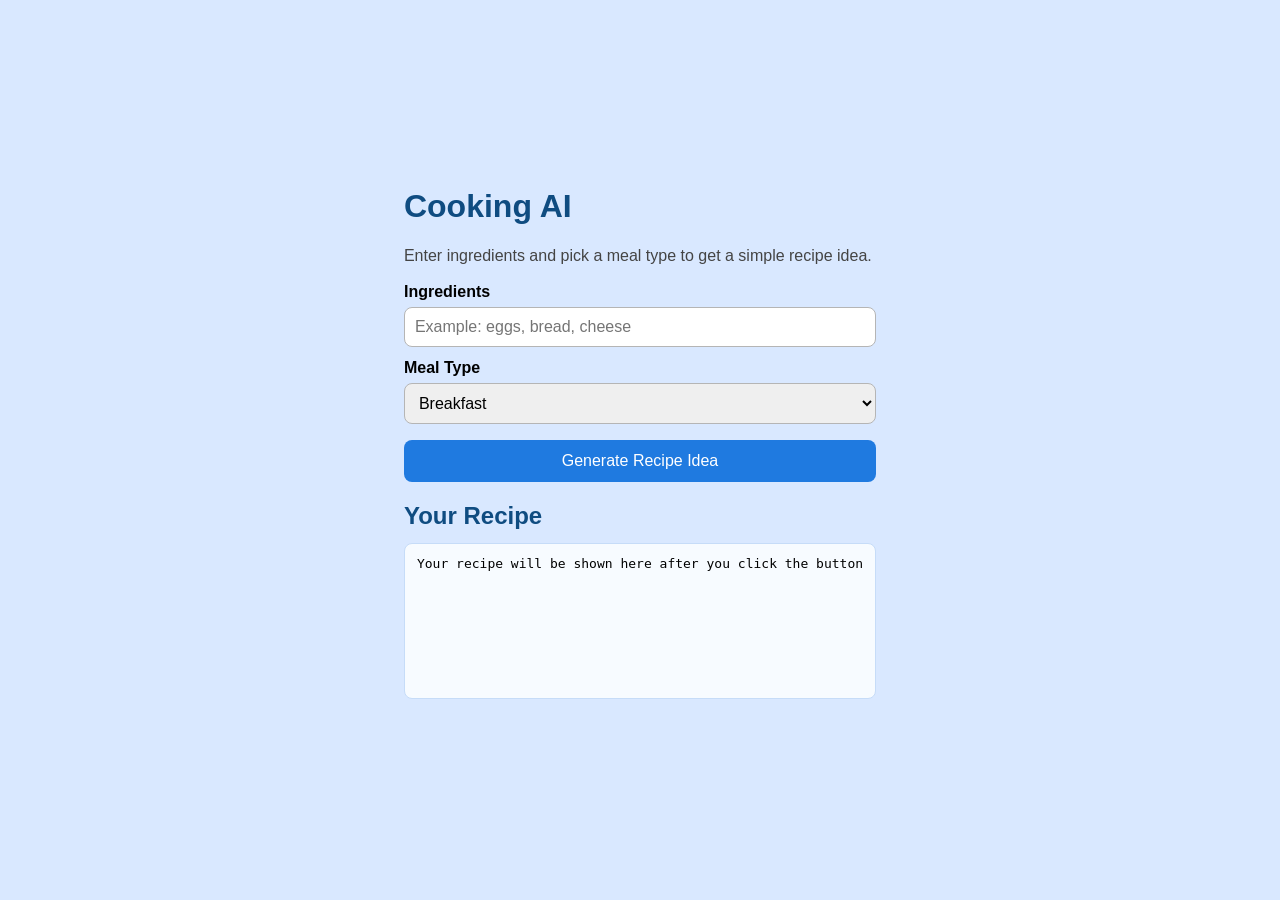
==== index.html @ 89c09581 "added app" ====
<!DOCTYPE html>
<html lang="en">

<head>
    <meta charset="UTF-8">
    <title>Broke College Students</title>
    <link rel="stylesheet" href="style.css">
</head>


<body>
  <div class="card">
    <!-- Main Title -->
    <h1>Cooking AI</h1>

    <!-- Description -->
    <p class="subtitle">Enter ingredients and pick a meal type to get a simple recipe idea.</p>

    <label for="ingredientsInput">Ingredients</label>
    <input id="ingredientsInput" type="text" placeholder="Example: eggs, bread, cheese">

    <label for="mealTypeSelect">Meal Type</label>

    <select id="mealTypeSelect">
      <option value="breakfast">Breakfast</option>
      <option value="lunch">Lunch</option>
      <option value="dinner">Dinner</option>
      <option value="snack">Snack</option>
    </select>
       
    

    <button id="generateButton" type="button">Generate Recipe Idea</button> 
    <h2>Your Recipe</h2>
    <pre id="recipeOutput" class="recipe-box">Your recipe will be shown here after you click the button</pre>
    </div>
    <script src="script.js"></script>
</body>

</html>
---- style.css ----
body{
    font-family: Arial, Helvetica, sans-serif;
    background-color: #d9e8ff;
    margin: 0;
    min-height: 100vh;
    display: flex;
    justify-content: center;
    align-items: center;
}

h1{
    margin-top: 0;
    color: #0f4c81;
}

.subtitle{
    color: #444444;
    margin-bottom: 18px;
}

label {
    display: block;
    text-align: left;
    margin-top: 12px;
    margin-bottom: 6px;
    font-weight: bold;
}

input, select {
    width: 100%;
    padding: 10px;
    border: 1px solid #b5b5b5;
    border-radius: 8px;
    font-size: 16px;
    box-sizing: border-box;
}

button {
    margin-top: 16px;
    width: 100%;
    padding: 12px;
    border: none;
    border-radius: 8px;
    background-color: #1f7ae0;
    color: white;
    font-size: 16px;
    cursor: pointer;
}

button:hover {
    background-color: #0f63c3;
}

h2 {
    margin-top: 20px;
    margin-bottom: 8px;
    color: #0f4c81;
}

.recipe-box {
    background-color: #f7fbff;
    border: 1px solid #c6dcf8;
    border-radius: 8px;
    padding: 12px; 
    min-height: 130px;
    text-align: left;
    white-space: pre-wrap;
}
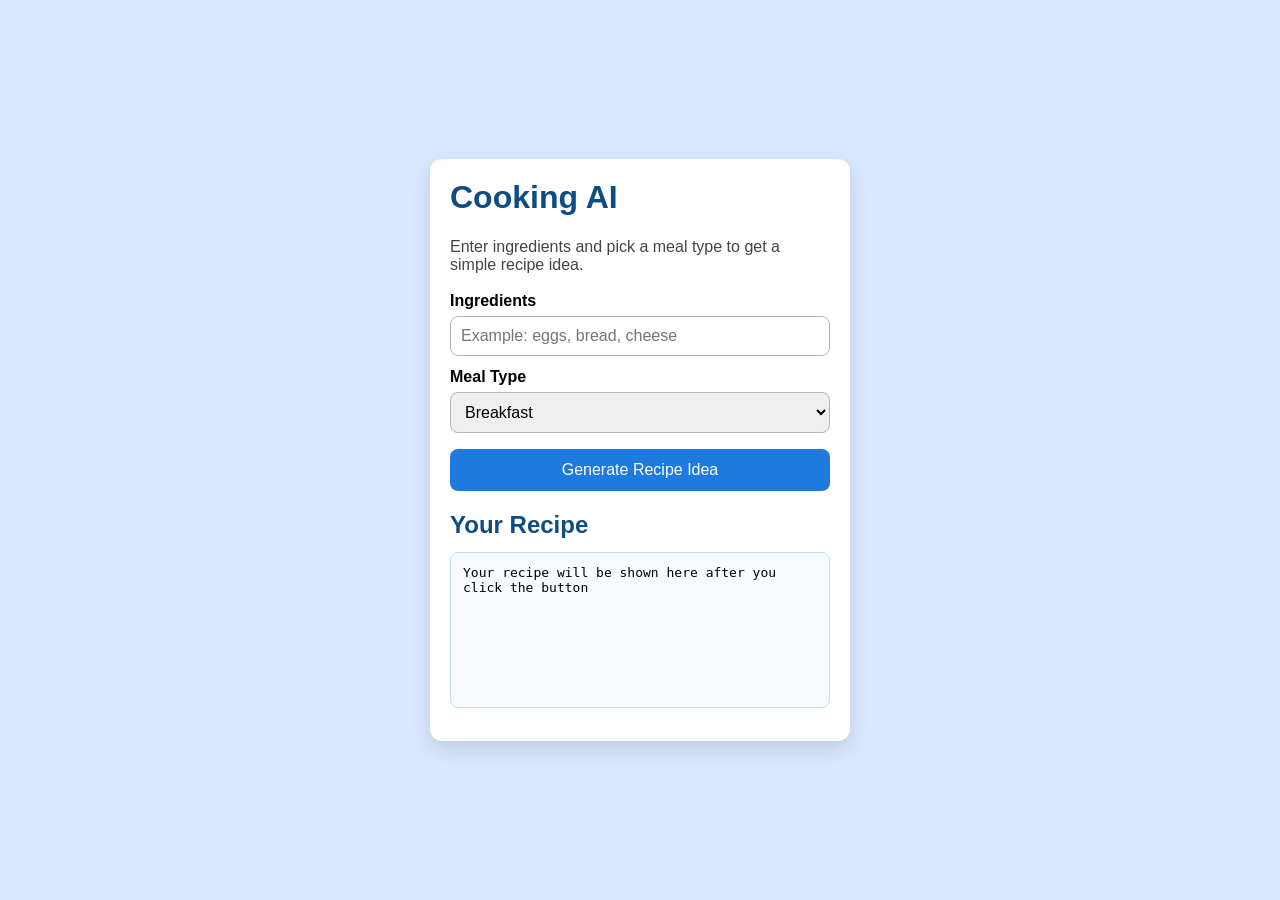
==== commit e5f7cb94: "added comments" ====
--- a/index.html
+++ b/index.html
@@ -2,26 +2,35 @@
 <html lang="en">
 
 <head>
+    <!-- Sets character encoding so text renders correctly -->
     <meta charset="UTF-8">
+    <!-- Text shown on the browser tab -->
     <title>Broke College Students</title>
+    <!-- Connects this HTML file to the CSS file -->
     <link rel="stylesheet" href="style.css">
 </head>
 
 
 <body>
+  <!-- Main card container that wraps all app content -->
   <div class="card">
-    <!-- Main Title -->
+    <!-- Main app heading -->
     <h1>Cooking AI</h1>
 
-    <!-- Description -->
+    <!-- Short instruction text for the user -->
     <p class="subtitle">Enter ingredients and pick a meal type to get a simple recipe idea.</p>
 
+    <!-- Label connected to the ingredients input by matching the id -->
     <label for="ingredientsInput">Ingredients</label>
+    <!-- Text box where user types ingredients -->
     <input id="ingredientsInput" type="text" placeholder="Example: eggs, bread, cheese">
 
+    <!-- Label connected to the meal type dropdown -->
     <label for="mealTypeSelect">Meal Type</label>
 
+    <!-- Dropdown menu for selecting one meal type -->
     <select id="mealTypeSelect">
+      <!-- Option values are read by JavaScript -->
       <option value="breakfast">Breakfast</option>
       <option value="lunch">Lunch</option>
       <option value="dinner">Dinner</option>
@@ -29,11 +38,14 @@
     </select>
        
     
-
+    <!-- Button that starts recipe generation in JavaScript -->
     <button id="generateButton" type="button">Generate Recipe Idea</button> 
+    <!-- Small heading for the output section -->
     <h2>Your Recipe</h2>
+    <!-- Preformatted text box where the recipe result is displayed -->
     <pre id="recipeOutput" class="recipe-box">Your recipe will be shown here after you click the button</pre>
-    </div>
+    </div> <!-- End of card container -->
+    <!-- Loads JavaScript after the HTML so elements exist first -->
     <script src="script.js"></script>
 </body>
 
--- a/style.css
+++ b/style.css
@@ -1,68 +1,137 @@
+/* Styles the whole page background and centers the card */
 body{
+    /* Sets the default font for the whole page */
     font-family: Arial, Helvetica, sans-serif;
+    /* Light blue background color */
     background-color: #d9e8ff;
+    /* Removes the browser's default outer spacing */
     margin: 0;
+    /* Makes body at least as tall as the full screen */
     min-height: 100vh;
+    /* Enables flexbox layout */
     display: flex;
+    /* Centers content left-to-right */
     justify-content: center;
+    /* Centers content top-to-bottom */
     align-items: center;
 }
 
+/* Styles the white container card */
+.card {
+    /* Lets the card fill available width on small screens */
+    width: 100%;
+    /* Prevents card from becoming too wide on large screens */
+    max-width: 420px;
+    /* White background for contrast */
+    background-color: #ffffff;
+    /* Rounds card corners */
+    border-radius: 12px;
+    /* Adds space inside the card */
+    padding: 20px;
+    /* Adds soft shadow behind the card */
+    box-shadow: 0 8px 20px rgba(0, 0, 0, 0.12);
+    /* Includes padding in the element's final width */
+    box-sizing: border-box;
+}
+
+/* Styles the main page heading */
 h1{
+    /* Removes extra space above heading */
     margin-top: 0;
+    /* Dark blue heading color */
     color: #0f4c81;
 }
 
+/* Styles the descriptive sentence below the heading */
 .subtitle{
+    /* Medium gray text color */
     color: #444444;
+    /* Adds space below subtitle */
     margin-bottom: 18px;
 }
 
+/* Styles all form labels */
 label {
+    /* Makes labels take full row */
     display: block;
+    /* Aligns label text to the left */
     text-align: left;
+    /* Adds spacing above each label */
     margin-top: 12px;
+    /* Adds spacing below each label */
     margin-bottom: 6px;
+    /* Makes label text bold */
     font-weight: bold;
 }
 
+/* Shared styles for text input and dropdown */
 input, select {
+    /* Makes fields span the card width */
     width: 100%;
+    /* Adds inner spacing in the fields */
     padding: 10px;
+    /* Light gray border around fields */
     border: 1px solid #b5b5b5;
+    /* Rounds field corners */
     border-radius: 8px;
+    /* Makes field text readable */
     font-size: 16px;
+    /* Keeps width calculations consistent */
     box-sizing: border-box;
 }
 
+/* Styles the generate button */
 button {
+    /* Adds space above button */
     margin-top: 16px;
+    /* Makes button full width */
     width: 100%;
+    /* Adds inner spacing for better click area */
     padding: 12px;
+    /* Removes default border */
     border: none;
+    /* Rounds button corners */
     border-radius: 8px;
+    /* Bright blue button background */
     background-color: #1f7ae0;
+    /* White text for contrast */
     color: white;
+    /* Readable button text size */
     font-size: 16px;
+    /* Shows pointer cursor on hover */
     cursor: pointer;
 }
 
+/* Changes button color when mouse hovers */
 button:hover {
+    /* Slightly darker blue on hover */
     background-color: #0f63c3;
 }
 
+/* Styles the "Your Recipe" subheading */
 h2 {
+    /* Adds space above subheading */
     margin-top: 20px;
+    /* Adds small space below subheading */
     margin-bottom: 8px;
+    /* Matches heading color theme */
     color: #0f4c81;
 }
 
+/* Styles the recipe output box */
 .recipe-box {
+    /* Very light blue background for output area */
     background-color: #f7fbff;
+    /* Thin blue border around output box */
     border: 1px solid #c6dcf8;
+    /* Rounded corners for output box */
     border-radius: 8px;
+    /* Inner spacing for recipe text */
     padding: 12px; 
+    /* Keeps output area visible even before content appears */
     min-height: 130px;
+    /* Aligns output text to the left */
     text-align: left;
+    /* Preserves line breaks and wraps long lines */
     white-space: pre-wrap;
 }
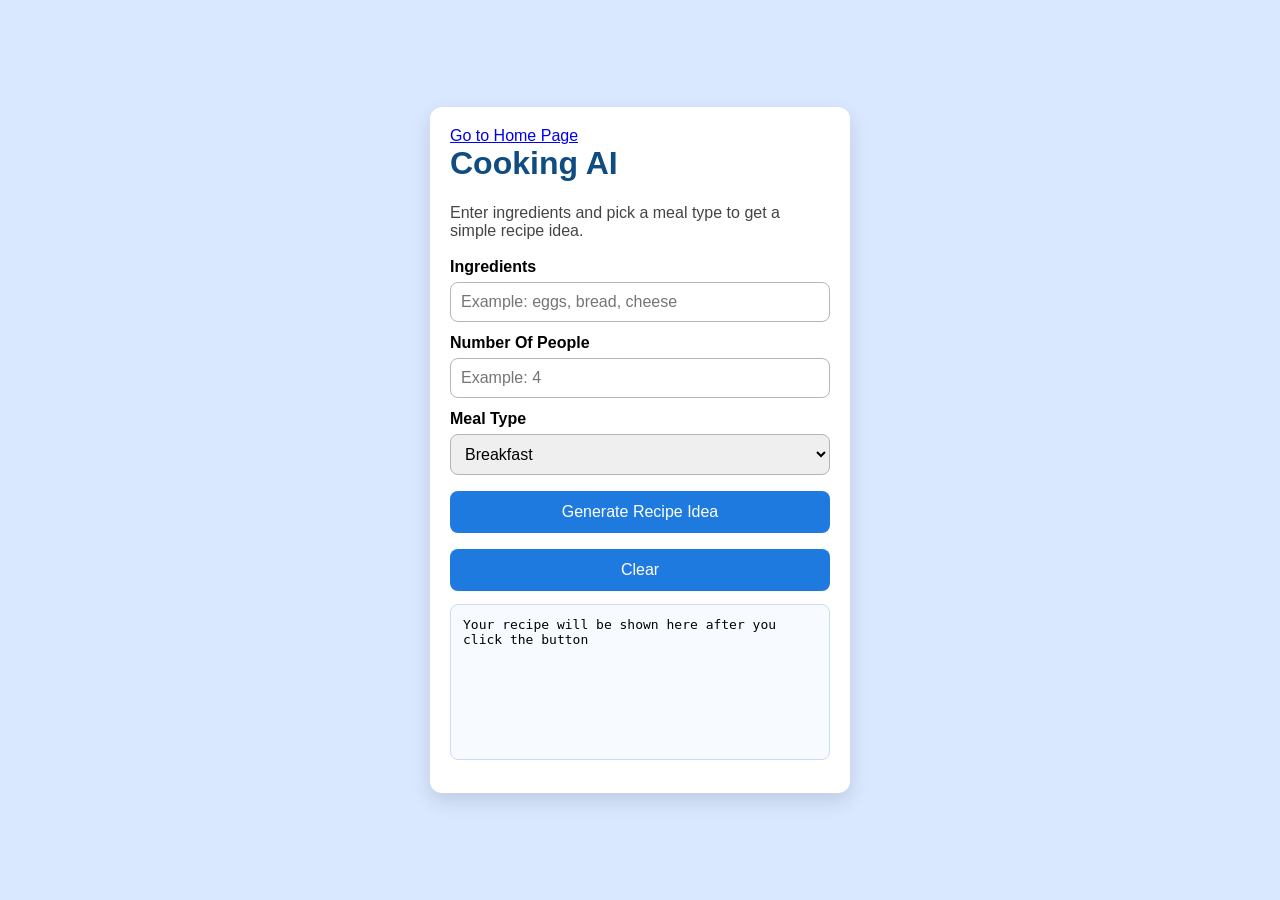
==== commit f05df9c7: "Clear button" ====
--- a/index.html
+++ b/index.html
@@ -14,6 +14,7 @@
 <body>
   <!-- Main card container that wraps all app content -->
   <div class="card">
+    <a href="home.html">Go to Home Page</a>
     <!-- Main app heading -->
     <h1>Cooking AI</h1>
 
@@ -24,7 +25,8 @@
     <label for="ingredientsInput">Ingredients</label>
     <!-- Text box where user types ingredients -->
     <input id="ingredientsInput" type="text" placeholder="Example: eggs, bread, cheese">
-
+    <label for="peopleInput">Number Of People</label>
+    <input id="peopleInput" type="number" placeholder="Example: 4">
     <!-- Label connected to the meal type dropdown -->
     <label for="mealTypeSelect">Meal Type</label>
 
@@ -40,8 +42,7 @@
     
     <!-- Button that starts recipe generation in JavaScript -->
     <button id="generateButton" type="button">Generate Recipe Idea</button> 
-    <!-- Small heading for the output section -->
-    <h2>Your Recipe</h2>
+    <button id="clearButton" type="button">Clear</button>
     <!-- Preformatted text box where the recipe result is displayed -->
     <pre id="recipeOutput" class="recipe-box">Your recipe will be shown here after you click the button</pre>
     </div> <!-- End of card container -->
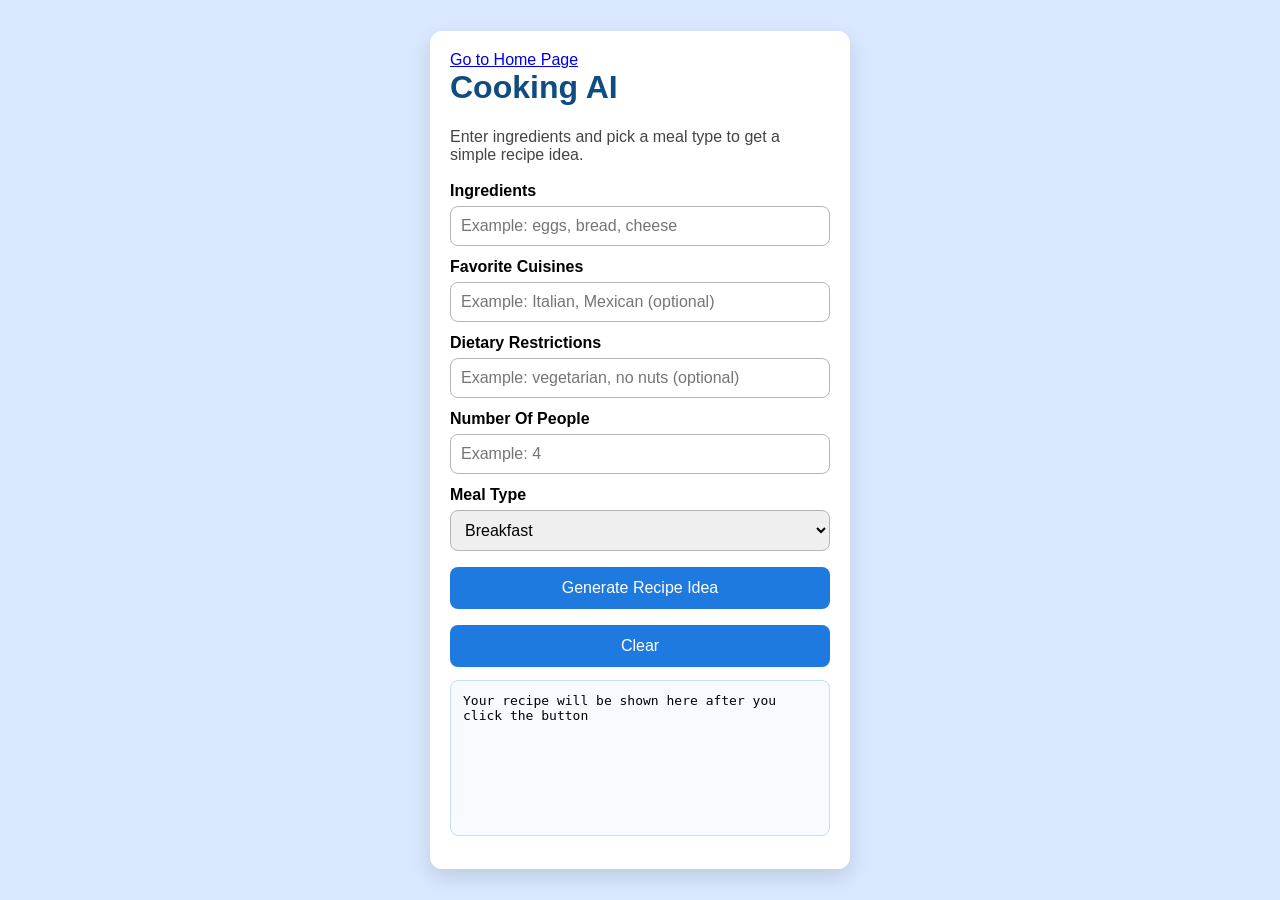
==== commit ac8ae598: "ai" ====
--- a/index.html
+++ b/index.html
@@ -6,7 +6,7 @@
     <meta charset="UTF-8">
     <!-- Text shown on the browser tab -->
     <title>Broke College Students</title>
-    <!-- Connects this HTML file to the CSS file -->
+    <!-- Connects this HTML file to style.css (styles for this page only) -->
     <link rel="stylesheet" href="style.css">
 </head>
 
@@ -25,8 +25,16 @@
     <label for="ingredientsInput">Ingredients</label>
     <!-- Text box where user types ingredients -->
     <input id="ingredientsInput" type="text" placeholder="Example: eggs, bread, cheese">
+
+    <label for="cuisineInput">Favorite Cuisines</label>
+    <input id="cuisineInput" type="text" placeholder="Example: Italian, Mexican (optional)">
+
+    <label for="dietaryInput">Dietary Restrictions</label>
+    <input id="dietaryInput" type="text" placeholder="Example: vegetarian, no nuts (optional)">
+
     <label for="peopleInput">Number Of People</label>
-    <input id="peopleInput" type="number" placeholder="Example: 4">
+    <!-- min="1" is smallest allowed, max="10" is largest allowed -->
+    <input id="peopleInput" type="number" min="1" max="10" placeholder="Example: 4">
     <!-- Label connected to the meal type dropdown -->
     <label for="mealTypeSelect">Meal Type</label>
 
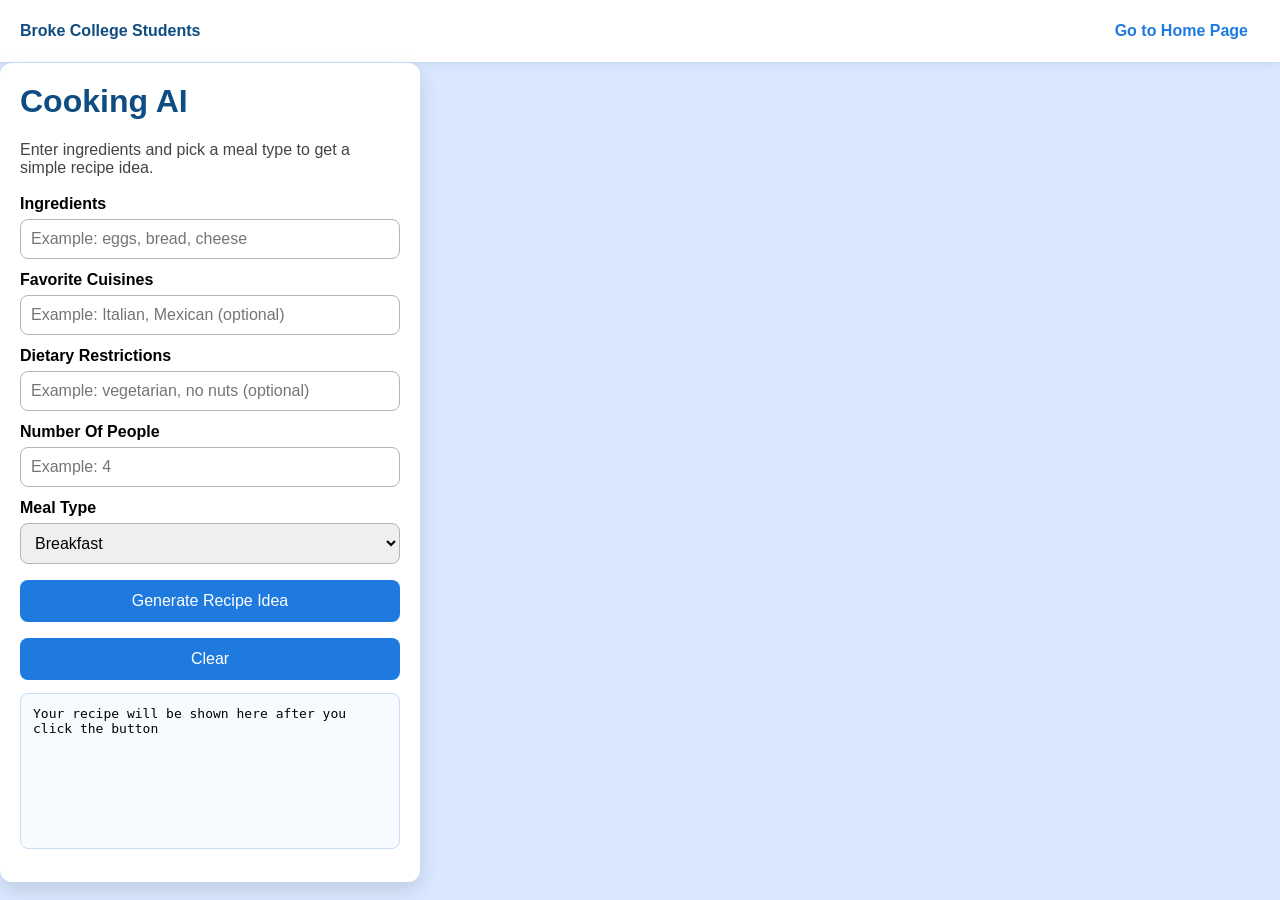
==== commit e2086754: "fix" ====
--- a/index.html
+++ b/index.html
@@ -12,9 +12,13 @@
 
 
 <body>
-  <!-- Main card container that wraps all app content -->
+  
+<!-- Main card container that wraps all app content -->
+<nav class="home-nav">
+  <span class="site-name">Broke College Students</span>
+  <a href="home.html">Go to Home Page </a>
+</nav>
   <div class="card">
-    <a href="home.html">Go to Home Page</a>
     <!-- Main app heading -->
     <h1>Cooking AI</h1>
 
@@ -57,7 +61,6 @@
     <!-- Loads JavaScript after the HTML so elements exist first -->
     <script src="script.js"></script>
 </body>
-
 </html>
 
 
--- a/style.css
+++ b/style.css
@@ -1,19 +1,20 @@
 /* Styles the whole page background and centers the card */
-body{
-    /* Sets the default font for the whole page */
+body {
     font-family: Arial, Helvetica, sans-serif;
-    /* Light blue background color */
     background-color: #d9e8ff;
-    /* Removes the browser's default outer spacing */
     margin: 0;
-    /* Makes body at least as tall as the full screen */
     min-height: 100vh;
-    /* Enables flexbox layout */
     display: flex;
-    /* Centers content left-to-right */
+    flex-direction: column;
+    align-items: stretch;
+}
+
+.page-content {
+    display: flex;
     justify-content: center;
-    /* Centers content top-to-bottom */
-    align-items: center;
+    align-items: flex-start;
+    padding: 20px;
+    flex: 1;
 }
 
 /* Styles the white container card */
@@ -134,4 +135,37 @@
     text-align: left;
     /* Preserves line breaks and wraps long lines */
     white-space: pre-wrap;
-}+}
+    
+.home-nav {
+    display: flex;
+    justify-content: space-between;
+    align-items: center;
+    background-color: #ffffff;
+    padding: 14px 20px;
+    border-bottom: 1px solid #c6dcf8;
+    box-shadow: 0 2px 8px rgba(0, 0, 0, 0.06);
+}
+
+.site-name {
+    font-weight: bold;
+    color: #0f4c81;
+}
+.home-nav a {
+    color: #1f7ae0;
+    font-weight: bold;
+    text-decoration: none;
+    padding: 8px 12px;
+}
+
+.home-nav a:hover {
+    color: #0f63c3;
+    text-decoration: underline;
+}
+
+
+
+
+
+
+
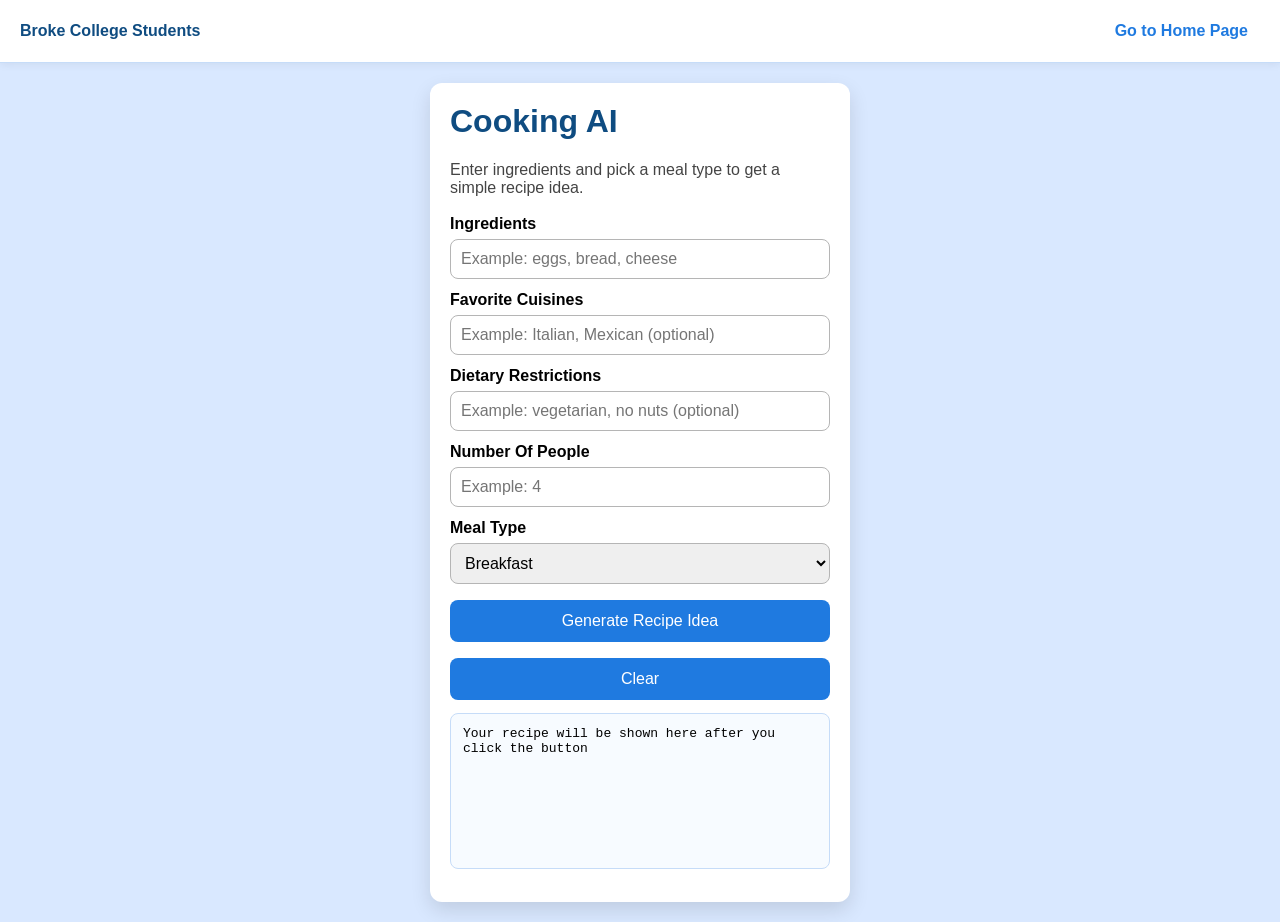
==== commit e6fd5c62: "ad" ====
--- a/index.html
+++ b/index.html
@@ -50,7 +50,6 @@
       <option value="dinner">Dinner</option>
       <option value="snack">Snack</option>
     </select>
-       
     
     <!-- Button that starts recipe generation in JavaScript -->
     <button id="generateButton" type="button">Generate Recipe Idea</button> 
--- a/style.css
+++ b/style.css
@@ -23,6 +23,7 @@
     width: 100%;
     /* Prevents card from becoming too wide on large screens */
     max-width: 420px;
+    margin: 20px auto;
     /* White background for contrast */
     background-color: #ffffff;
     /* Rounds card corners */
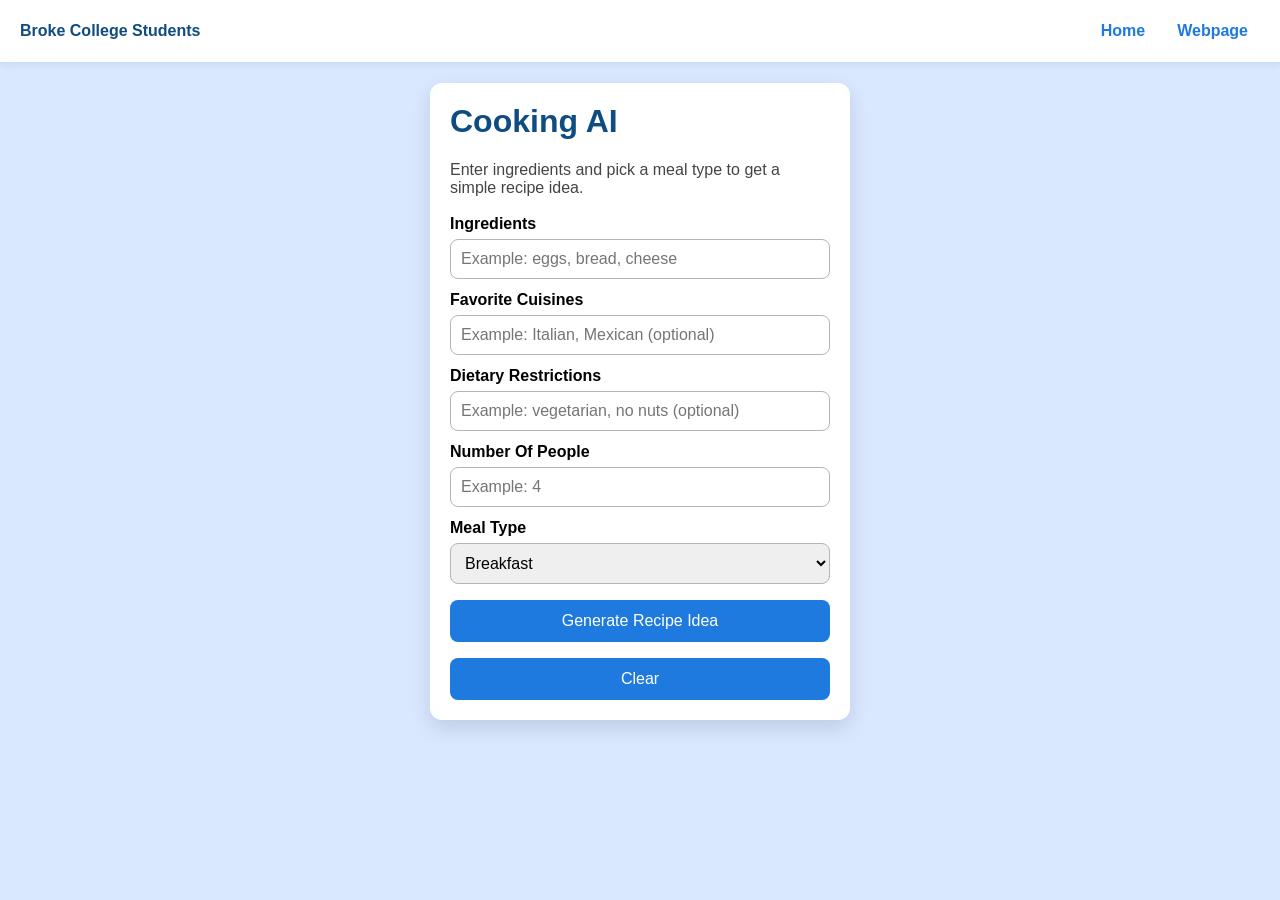
==== commit 20a41737: "ad" ====
--- a/index.html
+++ b/index.html
@@ -16,8 +16,12 @@
 <!-- Main card container that wraps all app content -->
 <nav class="home-nav">
   <span class="site-name">Broke College Students</span>
-  <a href="home.html">Go to Home Page </a>
+  <div class ="nav-links">
+    <a href="home.html">Home</a>
+    <a href="webpage.html">Webpage</a>
+  </div> 
 </nav>
+
   <div class="card">
     <!-- Main app heading -->
     <h1>Cooking AI</h1>
@@ -54,8 +58,6 @@
     <!-- Button that starts recipe generation in JavaScript -->
     <button id="generateButton" type="button">Generate Recipe Idea</button> 
     <button id="clearButton" type="button">Clear</button>
-    <!-- Preformatted text box where the recipe result is displayed -->
-    <pre id="recipeOutput" class="recipe-box">Your recipe will be shown here after you click the button</pre>
     </div> <!-- End of card container -->
     <!-- Loads JavaScript after the HTML so elements exist first -->
     <script src="script.js"></script>
--- a/style.css
+++ b/style.css
@@ -152,6 +152,12 @@
     font-weight: bold;
     color: #0f4c81;
 }
+
+.nav-links {
+    display: flex;
+    gap: 8px; 
+}
+
 .home-nav a {
     color: #1f7ae0;
     font-weight: bold;
